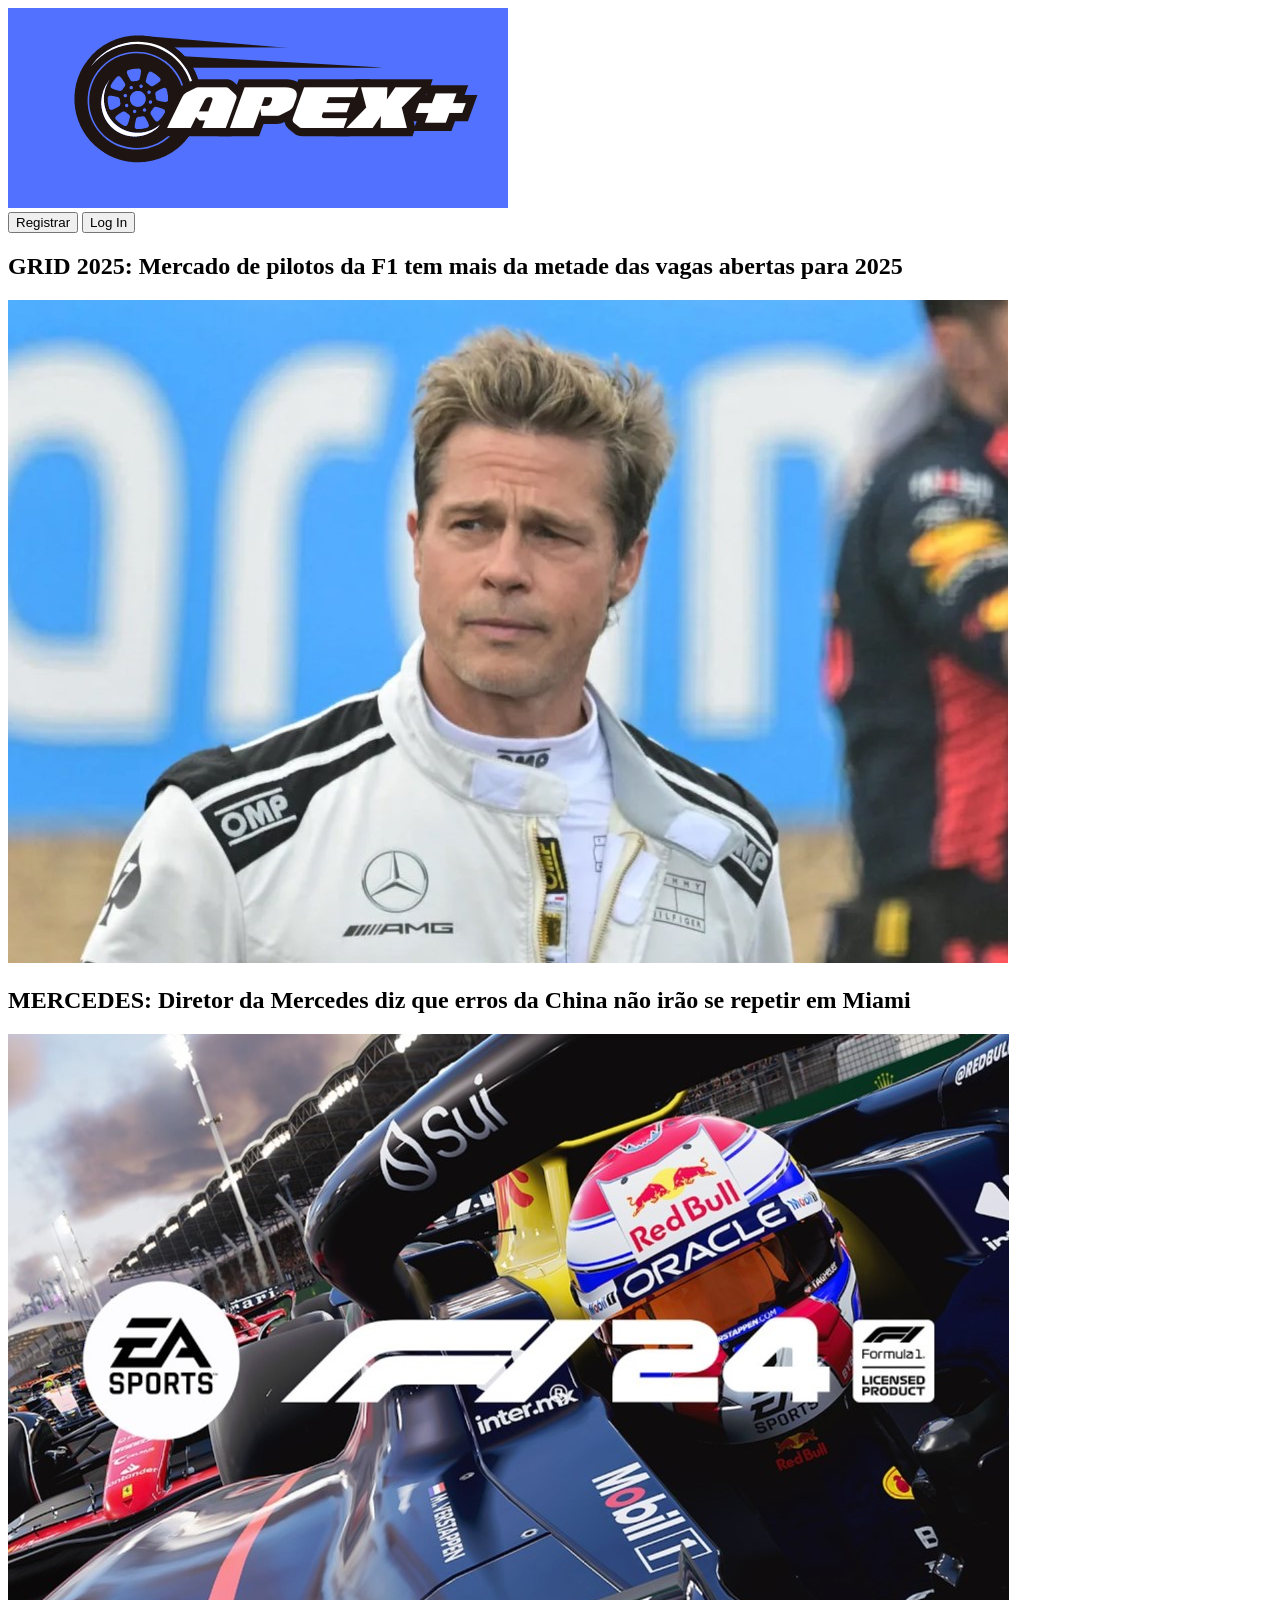
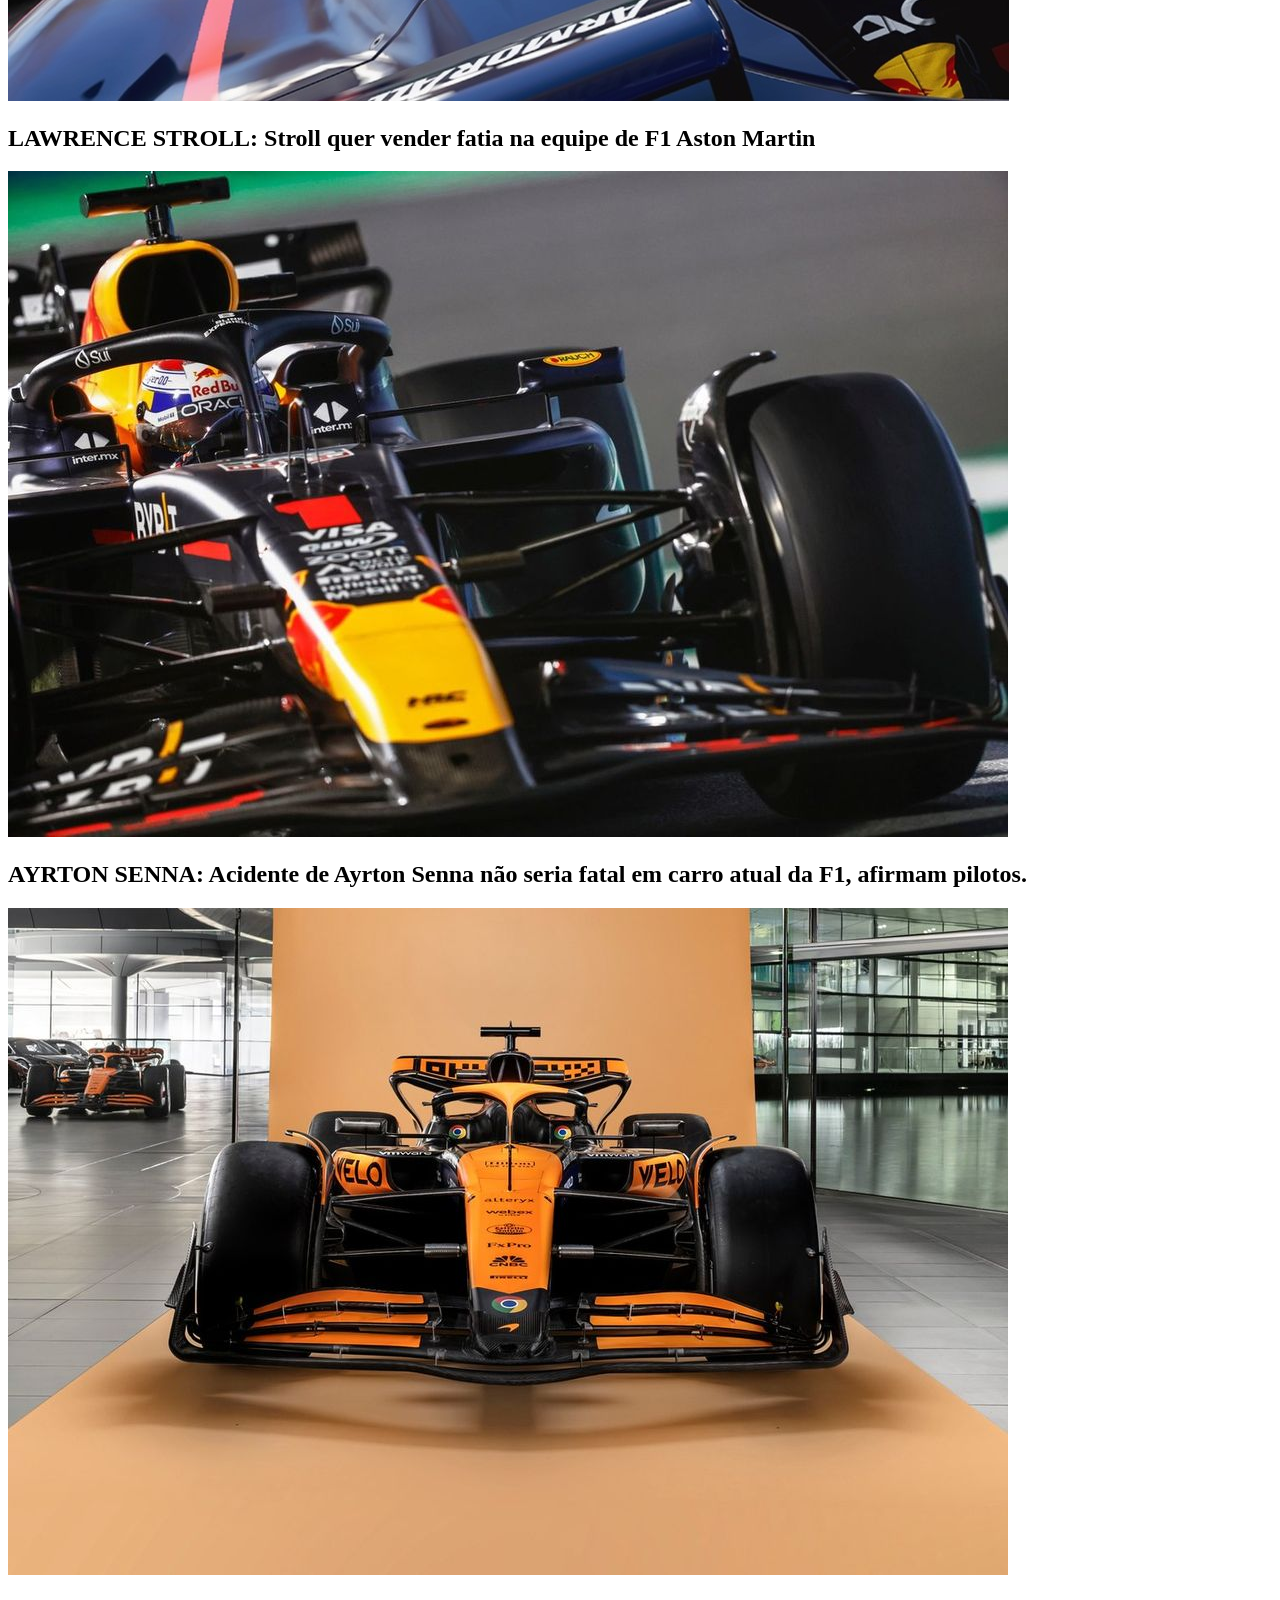
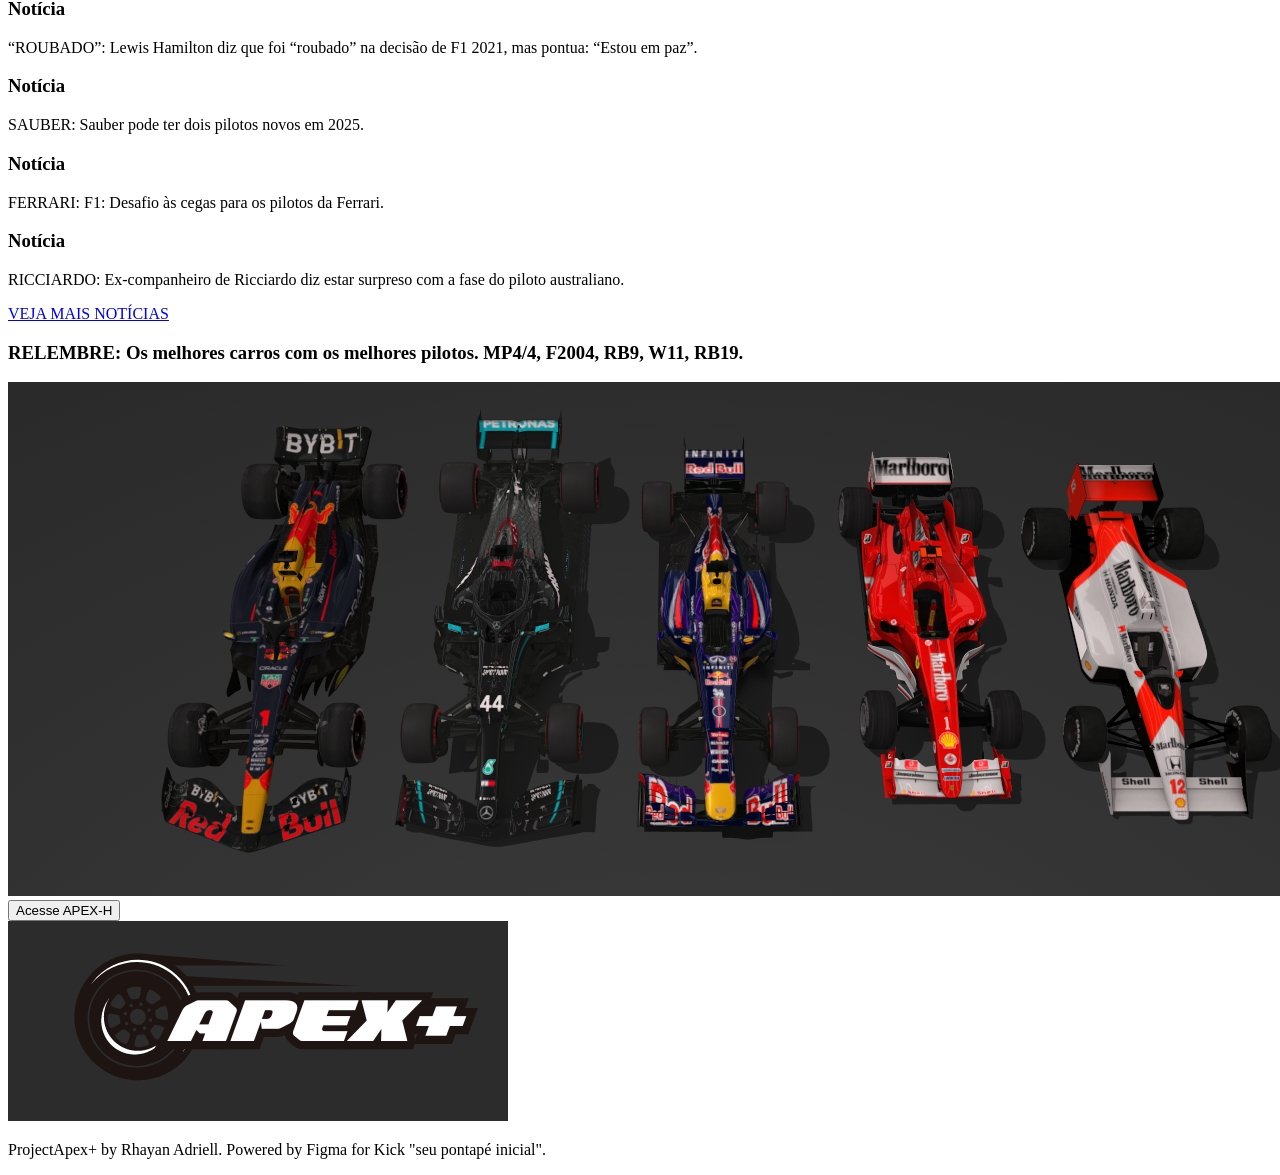
==== index.html @ 4e7c1fa2 "Apex+ DesafioWEB" ====
<!DOCTYPE html>
<html lang="pt-BR">
<head>
    <meta charset="UTF-8">
    <meta name="viewport" content="width=device-width, initial-scale=1.0">
    <title>APEX+</title>
    <link rel="stylesheet" href="Apex+.css">
</head>
<body>
    <header>
        <div class="headerctn">
            <div class="logo">
                <img src=".\fotos\logo.png" alt="APEX+">
            </div>
            <nav class="nav-inicial"></nav>
            <div class="botoes">
                <button class="registrar">Registrar</button>
                <button class="login">Log In</button>
            </div>
        </div>
    </header>
    <main>
        <section class="principais-noticias">
            <article class="noticias">
                <h2>GRID 2025: Mercado de pilotos da F1 tem mais da metade das vagas abertas para 2025</h2>
                <img src=".\fotos\noticia1.jpg" alt="noticia1">
            </article>
            <article class="noticias">
                <h2>MERCEDES: Diretor da Mercedes diz que erros da China não irão se repetir em Miami</h2>
                <img src=".\fotos\noticia2.jpg" alt="Notícia 2">
            </article>
            <article class="noticias">
                <h2>LAWRENCE STROLL: Stroll quer vender fatia na equipe de F1 Aston Martin</h2>
                <img src=".\fotos\noticia3.jpg" alt="Notícia 3">
            </article>
            <article class="noticias">
                <h2>AYRTON SENNA: Acidente de Ayrton Senna não seria fatal em carro atual da F1, afirmam pilotos.</h2>
                <img src=".\fotos\noticia4.jpg" alt="Notícia 4">
            </article>
        </section>
        <aside class="noticias-laterais">
            <article class="noticias">
                <h3>Notícia</h3>
                <p>“ROUBADO”: Lewis Hamilton diz que foi “roubado” na decisão de F1 2021, mas pontua: “Estou em paz”.</p>
            </article>
            <article class="noticias">
                <h3>Notícia</h3>
                <p>SAUBER: Sauber pode ter dois pilotos novos em 2025.</p>
            </article>
            <article class="noticias">
                <h3>Notícia</h3>
                <p>FERRARI: F1: Desafio às cegas para os pilotos da Ferrari.</p>
            </article>
            <article class="noticias">
                <h3>Notícia</h3>
                <p>RICCIARDO: Ex-companheiro de Ricciardo diz estar surpreso com a fase do piloto australiano.</p>
            </article>
            <a href="#" class="mais-noticias">VEJA MAIS NOTÍCIAS</a>
        </aside>
    </main>
    <section class="relembre">
        <h3>RELEMBRE: Os melhores carros com os melhores pilotos. MP4/4, F2004, RB9, W11, RB19.</h3>
        <img src=".\fotos\RelembreCarros.png" alt="RelembreApex-H">
        <a href="ApexH.html"><button>Acesse APEX-H</button></a>
    </section>
    <footer>
        <img src=".\fotos\footlogo.png" alt="APEX+">
        <p>ProjectApex+ by Rhayan Adriell. Powered by Figma for Kick "seu pontapé inicial".</p>
    </footer>
</body>
</html>
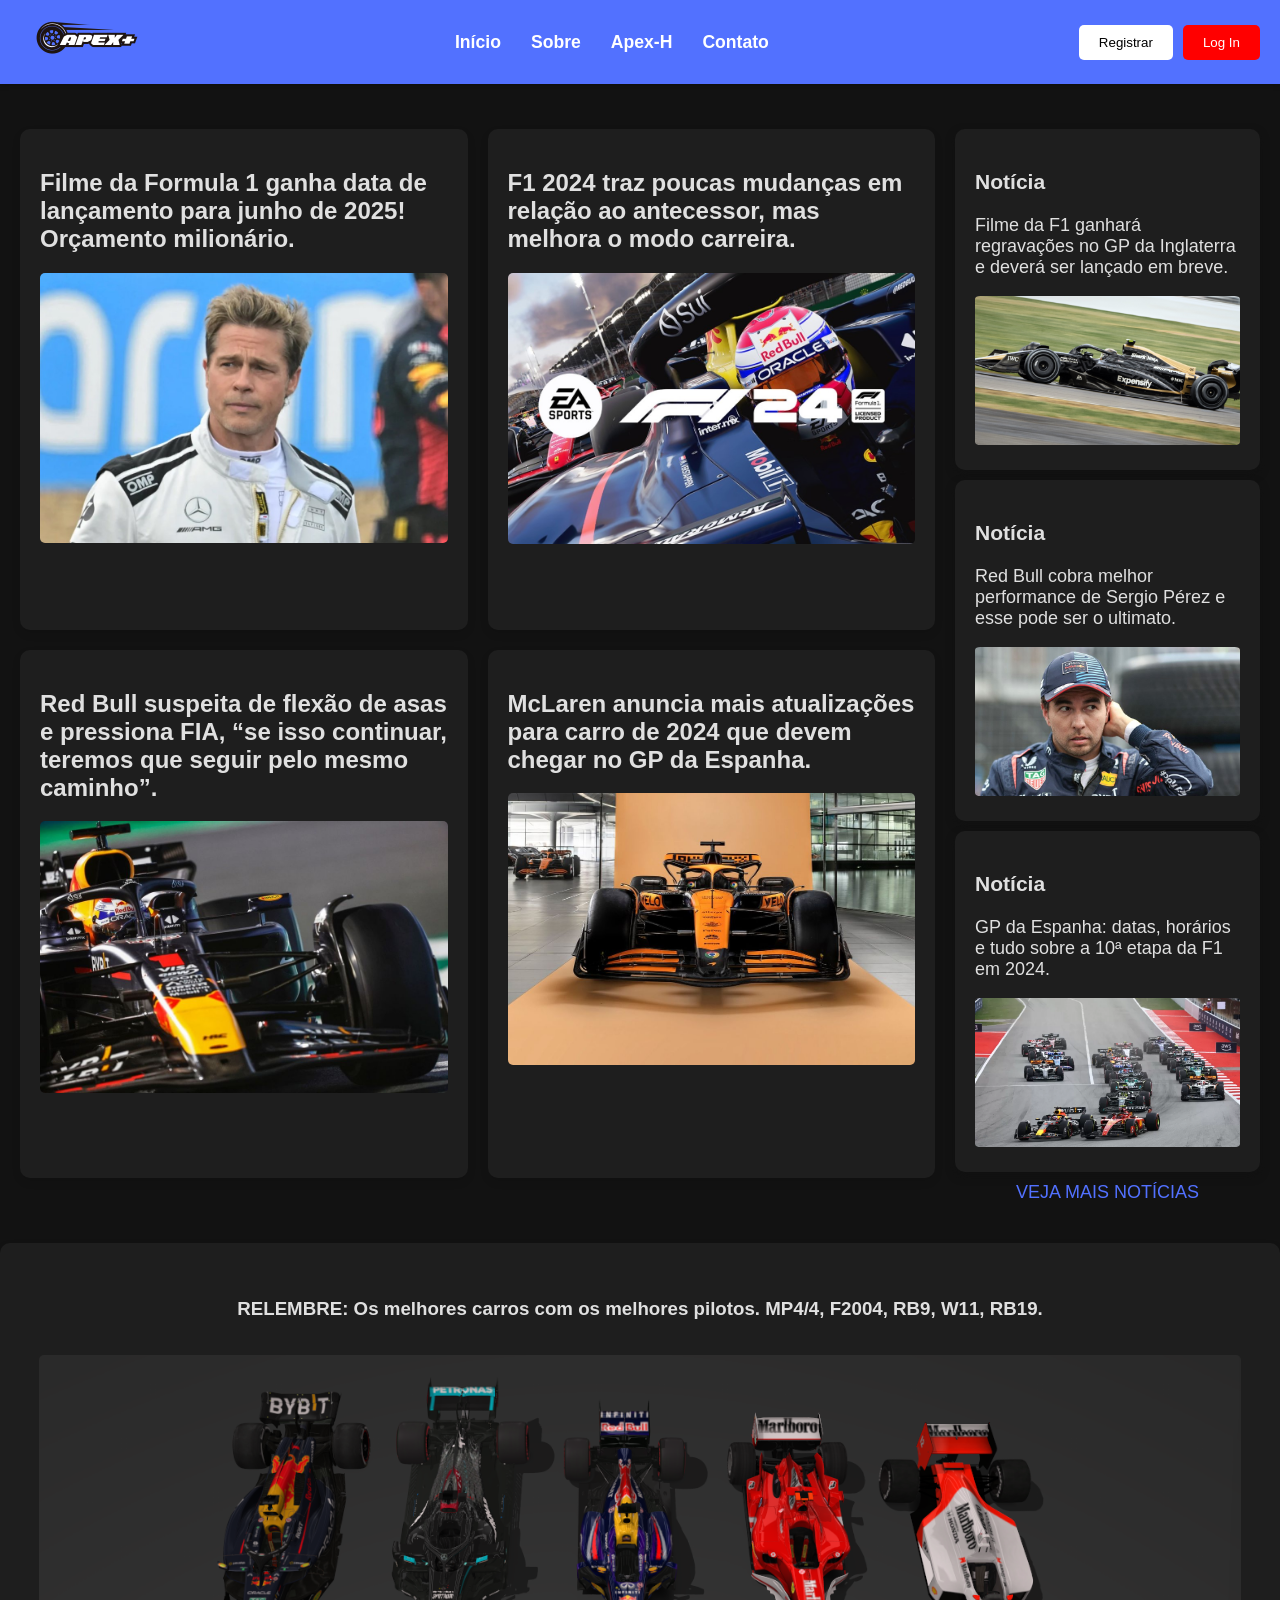
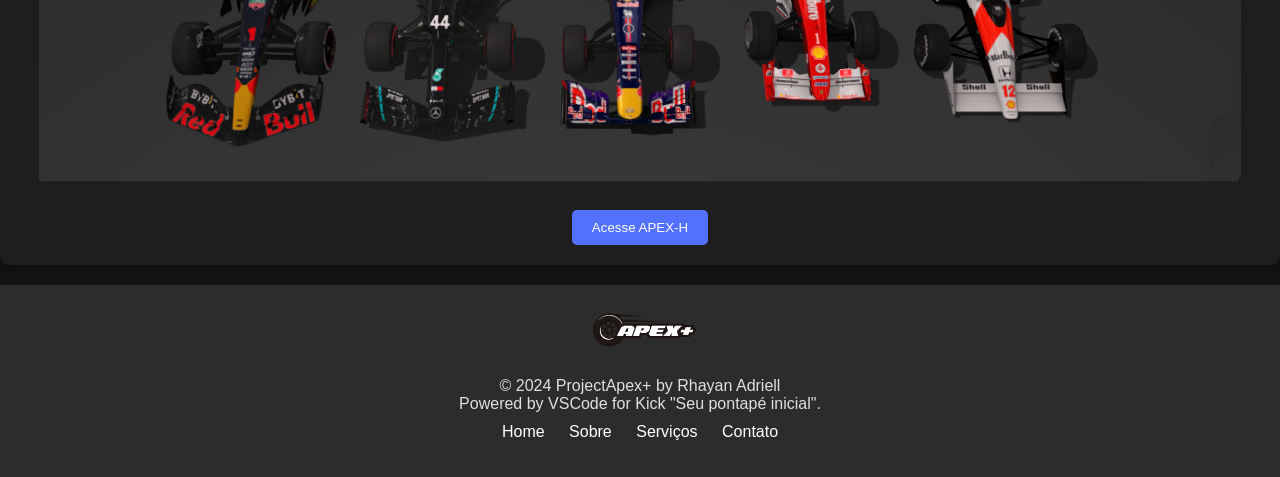
==== commit 99718a7d: "Rename apex-home.html to index.html" ====
--- a/index.html
+++ b/index.html
@@ -4,15 +4,25 @@
     <meta charset="UTF-8">
     <meta name="viewport" content="width=device-width, initial-scale=1.0">
     <title>APEX+</title>
-    <link rel="stylesheet" href="Apex+.css">
+    <link rel="stylesheet" href="apex-home.css">
 </head>
 <body>
+    <div id="loading">
+        <div class="spinner"></div>
+    </div>
     <header>
         <div class="headerctn">
             <div class="logo">
                 <img src=".\fotos\logo.png" alt="APEX+">
             </div>
-            <nav class="nav-inicial"></nav>
+            <nav class="nav-inicial">
+                <ul>
+                    <li><a href="apex-home.html">Início</a></li>
+                    <li><a href="#">Sobre</a></li>
+                    <li><a href="apex-historia.html">Apex-H</a></li>
+                    <li><a href="#">Contato</a></li>
+                </ul>
+            </nav>
             <div class="botoes">
                 <button class="registrar">Registrar</button>
                 <button class="login">Log In</button>
@@ -22,38 +32,37 @@
     <main>
         <section class="principais-noticias">
             <article class="noticias">
-                <h2>GRID 2025: Mercado de pilotos da F1 tem mais da metade das vagas abertas para 2025</h2>
+                <h2>Filme da Formula 1 ganha data de lançamento para junho de 2025! Orçamento milionário.</h2>
                 <img src=".\fotos\noticia1.jpg" alt="noticia1">
             </article>
             <article class="noticias">
-                <h2>MERCEDES: Diretor da Mercedes diz que erros da China não irão se repetir em Miami</h2>
+                <h2>F1 2024 traz poucas mudanças em relação ao antecessor, mas melhora o modo carreira.</h2>
                 <img src=".\fotos\noticia2.jpg" alt="Notícia 2">
             </article>
             <article class="noticias">
-                <h2>LAWRENCE STROLL: Stroll quer vender fatia na equipe de F1 Aston Martin</h2>
+                <h2>Red Bull suspeita de flexão de asas e pressiona FIA, “se isso continuar, teremos que seguir pelo mesmo caminho”.</h2>
                 <img src=".\fotos\noticia3.jpg" alt="Notícia 3">
             </article>
             <article class="noticias">
-                <h2>AYRTON SENNA: Acidente de Ayrton Senna não seria fatal em carro atual da F1, afirmam pilotos.</h2>
+                <h2>McLaren anuncia mais atualizações para carro de 2024 que devem chegar no GP da Espanha.</h2>
                 <img src=".\fotos\noticia4.jpg" alt="Notícia 4">
             </article>
         </section>
         <aside class="noticias-laterais">
             <article class="noticias">
                 <h3>Notícia</h3>
-                <p>“ROUBADO”: Lewis Hamilton diz que foi “roubado” na decisão de F1 2021, mas pontua: “Estou em paz”.</p>
+                <p>Filme da F1 ganhará regravações no GP da Inglaterra e deverá ser lançado em breve.</p>
+                <img src="fotos\Noticia-Lateral1.jpg" alt="Noticia Lateral 1">
             </article>
             <article class="noticias">
                 <h3>Notícia</h3>
-                <p>SAUBER: Sauber pode ter dois pilotos novos em 2025.</p>
+                <p>Red Bull cobra melhor performance de Sergio Pérez e esse pode ser o ultimato.</p>
+                <img src="fotos\Noticia-Lateral2.jpg" alt="Noticia Lateral 2">
             </article>
             <article class="noticias">
                 <h3>Notícia</h3>
-                <p>FERRARI: F1: Desafio às cegas para os pilotos da Ferrari.</p>
-            </article>
-            <article class="noticias">
-                <h3>Notícia</h3>
-                <p>RICCIARDO: Ex-companheiro de Ricciardo diz estar surpreso com a fase do piloto australiano.</p>
+                <p>GP da Espanha: datas, horários e tudo sobre a 10ª etapa da F1 em 2024.</p>
+                <img src="fotos\Noticia-Lateral3.webp" alt="Noticia Lateral 3">
             </article>
             <a href="#" class="mais-noticias">VEJA MAIS NOTÍCIAS</a>
         </aside>
@@ -61,11 +70,26 @@
     <section class="relembre">
         <h3>RELEMBRE: Os melhores carros com os melhores pilotos. MP4/4, F2004, RB9, W11, RB19.</h3>
         <img src=".\fotos\RelembreCarros.png" alt="RelembreApex-H">
-        <a href="ApexH.html"><button>Acesse APEX-H</button></a>
+        <a href="apex-historia.html"><button>Acesse APEX-H</button></a>
     </section>
-    <footer>
-        <img src=".\fotos\footlogo.png" alt="APEX+">
-        <p>ProjectApex+ by Rhayan Adriell. Powered by Figma for Kick "seu pontapé inicial".</p>
+    <footer class="footer">
+        <img src="fotos\footlogo.png" alt="logofooter">
+        <div class="container">
+            <div class="row">
+                <div class="col-md-6">
+                    <p>&copy; 2024 ProjectApex+ by Rhayan Adriell<br>Powered by VSCode for Kick "Seu pontapé inicial".</p>
+                </div>
+                <div class="col-md-6">
+                    <ul class="footer-nav">
+                        <li><a href="apex-home.html">Home</a></li>
+                        <li><a href="#">Sobre</a></li>
+                        <li><a href="#">Serviços</a></li>
+                        <li><a href="#">Contato</a></li>
+                    </ul>
+                </div>
+            </div>
+        </div>
     </footer>
+    <script src="apex-home.js"></script>
 </body>
 </html>
--- a/apex-home.css
+++ b/apex-home.css
@@ -0,0 +1,253 @@
+body {
+    font-family: 'Gill Sans', 'Gill Sans MT', Calibri, 'Trebuchet MS', sans-serif;
+    margin: 0;
+    padding: 0;
+    background-color: #121212;
+    color: #e0e0e0;
+}
+
+/* Simulação de Load da Pagina */
+#loading {
+    position: fixed;
+    width: 100%;
+    height: 100%;
+    background: rgba(0, 0, 0, 0.85);
+    display: flex;
+    justify-content: center;
+    align-items: center;
+    z-index: 9999;
+}
+
+.spinner {
+    width: 50px;
+    height: 50px;
+    border: 5px solid rgba(255, 255, 255, 0.1);
+    border-top: 5px solid #5271ff;
+    border-radius: 50%;
+    animation: spin 1s linear infinite;
+}
+
+@keyframes spin {
+    0% { transform: rotate(0deg); }
+    100% { transform: rotate(360deg); }
+}
+
+/* Header da Pagina */
+header {
+    background-color: #5271ff;
+    padding: 15px 20px;
+    box-shadow: 0 2px 5px rgba(0, 0, 0, 0.2);
+}
+
+.headerctn {
+    display: flex;
+    justify-content: space-between;
+    align-items: center;
+}
+
+.logo img {
+    height: 50px;
+}
+
+.nav-inicial ul {
+    list-style: none;
+    margin: 0;
+    padding: 0;
+    display: flex;
+}
+
+.nav-inicial ul li {
+    margin: 0 15px;
+}
+
+.nav-inicial ul li a {
+    color: #fff;
+    text-decoration: none;
+    font-weight: bold;
+    font-size: 1.1em;
+    transition: color 0.3s;
+}
+
+.nav-inicial ul li a:hover {
+    color: #000;
+    text-decoration: underline;
+}
+
+.botoes {
+    display: flex;
+    gap: 10px;
+}
+
+.botoes .registrar,
+.botoes .login {
+    background-color: #fff;
+    border: none;
+    padding: 10px 20px;
+    cursor: pointer;
+    border-radius: 5px;
+    transition: background-color 0.3s, color 0.3s;
+}
+
+.botoes .registrar:hover {
+    background-color: #5271ff;
+    color: #fff;
+}
+
+.botoes .login {
+    background-color: #ff0000;
+    color: #fff;
+}
+
+.botoes .login:hover {
+    background-color: #d40000;
+}
+
+/* Corpo Principal */
+main {
+    display: flex;
+    padding: 20px;
+    gap: 20px;
+}
+
+/* Noticias Principais */
+.principais-noticias {
+    padding-top: 2%;
+    flex: 3;
+    display: grid;
+    grid-template-columns: repeat(2, 1fr);
+    gap: 20px;
+    padding-bottom: 2%;
+}
+
+.principais-noticias .noticias {
+    background-color: #1e1e1e;
+    padding: 20px;
+    border-radius: 10px;
+    box-shadow: 0 4px 8px rgba(0, 0, 0, 0.1);
+    transition: transform 0.3s, box-shadow 0.3s;
+}
+
+.principais-noticias .noticias:hover {
+    transform: translateY(-5px);
+    box-shadow: 0 6px 12px rgba(0, 0, 0, 0.2);
+}
+
+.principais-noticias .noticias img {
+    width: 100%;
+    border-radius: 5px;
+}
+
+/* Noticias Laterais */
+.noticias-laterais {
+    padding-top: 2%;
+    flex: 1;
+    font-size: large;
+}
+
+.noticias-laterais img {
+    width: 100%;
+    border-radius: 2%;
+}
+
+.noticias-laterais .noticias {
+    background-color: #1e1e1e;
+    padding: 20px;
+    margin-bottom: 10px;
+    border-radius: 10px;
+    box-shadow: 0 4px 8px #111;
+    transition: transform 0.3s, box-shadow 0.3s;
+}
+
+.noticias-laterais .noticias:hover {
+    transform: translateY(-5px);
+    box-shadow: 0 6px 12px #111;
+}
+
+.noticias-laterais .mais-noticias {
+    display: block;
+    text-align: center;
+    color: #5271ff;
+    text-decoration: none;
+    margin-top: 10px;
+    transition: color 0.3s;
+}
+
+.noticias-laterais .mais-noticias:hover {
+    color: #ffffff;
+}
+
+/* Apex-H (Historia) */
+.relembre {
+    background-color: #1e1e1e;
+    padding: 20px;
+    text-align: center;
+    margin: 20px 0;
+    border-radius: 10px;
+    box-shadow: 0 4px 8px rgba(0, 0, 0, 0.1);
+}
+
+.relembre img {
+    width: 97%;
+    padding-bottom: 2%;
+    border-radius: 5px;
+}
+
+.relembre h3 {
+    padding: 25px;
+    margin: 10px 0;
+}
+
+.relembre button {
+    background-color: #5271ff;
+    border: none;
+    padding: 10px 20px;
+    cursor: pointer;
+    color: #fff;
+    border-radius: 5px;
+    transition: background-color 0.3s;
+}
+
+.relembre button:hover {
+    background-color: #4159b5;
+}
+
+/* Footer */
+
+.footer {
+    background-color: #2c2c2c;
+    padding: 20px 0;
+    text-align: center;
+}
+
+.footer img {
+    width: 10%;
+}
+
+.footer p {
+    margin-bottom: 0;
+}
+
+.footer-nav {
+    list-style: none;
+    padding: 0;
+    margin-top: 10px;
+}
+
+.footer-nav li {
+    display: inline-block;
+    margin-right: 20px;
+}
+
+.footer-nav li:last-child {
+    margin-right: 0;
+}
+
+.footer-nav a {
+    color: #fff;
+    text-decoration: none;
+    transition: color 0.3s ease;
+}
+
+.footer-nav a:hover {
+    color: #007bff;
+}
